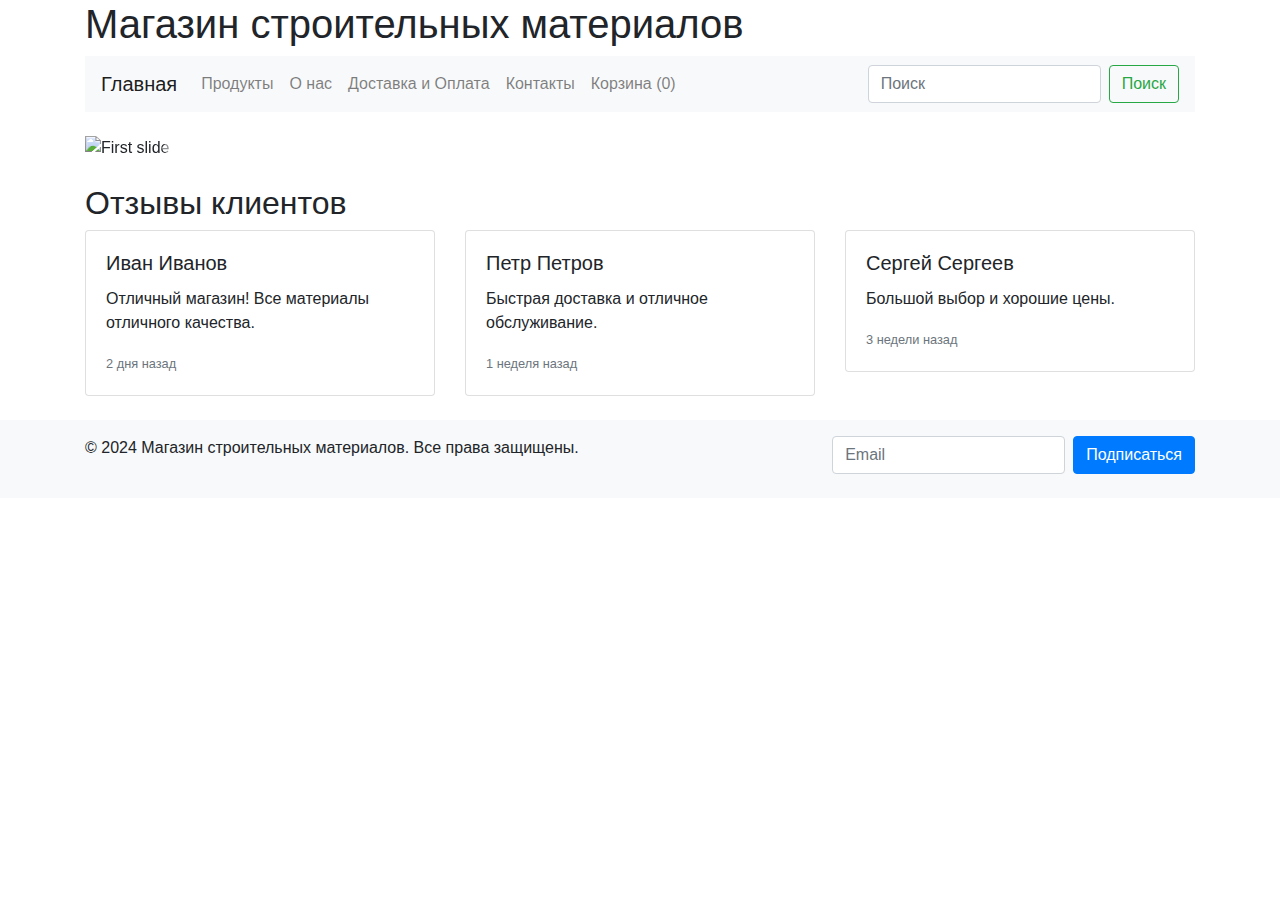
==== index.html @ 7d593d07 "1" ====
<!DOCTYPE html>
<html lang="en">
<head>
    <meta charset="UTF-8">
    <meta name="viewport" content="width=device-width, initial-scale=1.0">
    <title>ТАЛДИНВЕСТ "Строительные материалы"</title>
    <link rel="icon" href="фото/Логотип Талдинвест (без фона) 1.ico" type="фото/x-icon">
    <link rel="stylesheet" href="https://maxcdn.bootstrapcdn.com/bootstrap/4.5.2/css/bootstrap.min.css">
    <link rel="stylesheet" href="styles.css">
</head>
<body>
    <header>
        <div class="container">
            <h1>Магазин строительных материалов</h1>
            <nav class="navbar navbar-expand-lg navbar-light bg-light">
                <a class="navbar-brand" href="index.html">Главная</a>
                <button class="navbar-toggler" type="button" data-toggle="collapse" data-target="#navbarNav" aria-controls="navbarNav" aria-expanded="false" aria-label="Toggle navigation">
                    <span class="navbar-toggler-icon"></span>
                </button>
                <div class="collapse navbar-collapse" id="navbarNav">
                    <ul class="navbar-nav">
                        <li class="nav-item">
                            <a class="nav-link" href="products.html">Продукты</a>
                        </li>
                        <li class="nav-item">
                            <a class="nav-link" href="about.html">О нас</a>
                        </li>
                        <li class="nav-item">
                            <a class="nav-link" href="shipping.html">Доставка и Оплата</a>
                        </li>
                        <li class="nav-item">
                            <a class="nav-link" href="contact.html">Контакты</a>
                        </li>
                        <li class="nav-item">
                            <a class="nav-link" href="cart.html">Корзина (<span id="cart-count">0</span>)</a>
                        </li>
                    </ul>
                    <form class="form-inline ml-auto" action="search.html">
                        <input class="form-control mr-sm-2" type="search" placeholder="Поиск" aria-label="Поиск">
                        <button class="btn btn-outline-success my-2 my-sm-0" type="submit">Поиск</button>
                    </form>
                </div>
            </nav>
        </div>
    </header>

    <main>
        <section id="home" class="mt-4">
            <div class="container">
                <div id="carouselExampleIndicators" class="carousel slide" data-ride="carousel">
                    <ol class="carousel-indicators">
                        <li data-target="#carouselExampleIndicators" data-slide-to="0" class="active"></li>
                        <li data-target="#carouselExampleIndicators" data-slide-to="1"></li>
                        <li data-target="#carouselExampleIndicators" data-slide-to="2"></li>
                    </ol>
                    <div class="carousel-inner">
                        <div class="carousel-item active">
                            <img class="d-block w-100" src="images/slide1.jpg" alt="First slide">
                            <div class="carousel-caption d-none d-md-block">
                                <h5>Качественные материалы</h5>
                                <p>Все, что нужно для строительства и ремонта.</p>
                            </div>
                        </div>
                        <div class="carousel-item">
                            <img class="d-block w-100" src="images/slide2.jpg" alt="Second slide">
                            <div class="carousel-caption d-none d-md-block">
                                <h5>Широкий ассортимент</h5>
                                <p>Найдите все необходимое в одном месте.</p>
                            </div>
                        </div>
                        <div class="carousel-item">
                            <img class="d-block w-100" src="images/slide3.jpg" alt="Third slide">
                            <div class="carousel-caption d-none d-md-block">
                                <h5>Доступные цены</h5>
                                <p>Лучшие цены на рынке.</p>
                            </div>
                        </div>
                    </div>
                    <a class="carousel-control-prev" href="#carouselExampleIndicators" role="button" data-slide="prev">
                        <span class="carousel-control-prev-icon" aria-hidden="true"></span>
                        <span class="sr-only">Previous</span>
                    </a>
                    <a class="carousel-control-next" href="#carouselExampleIndicators" role="button" data-slide="next">
                        <span class="carousel-control-next-icon" aria-hidden="true"></span>
                        <span class="sr-only">Next</span>
                    </a>
                </div>
            </div>
        </section>
        
        <section id="reviews" class="mt-4">
            <div class="container">
                <h2>Отзывы клиентов</h2>
                <div class="row">
                    <div class="col-md-4">
                        <div class="card mb-4">
                            <div class="card-body">
                                <h5 class="card-title">Иван Иванов</h5>
                                <p class="card-text">Отличный магазин! Все материалы отличного качества.</p>
                                <p class="card-text"><small class="text-muted">2 дня назад</small></p>
                            </div>
                        </div>
                    </div>
                    <div class="col-md-4">
                        <div class="card mb-4">
                            <div class="card-body">
                                <h5 class="card-title">Петр Петров</h5>
                                <p class="card-text">Быстрая доставка и отличное обслуживание.</p>
                                <p class="card-text"><small class="text-muted">1 неделя назад</small></p>
                            </div>
                        </div>
                    </div>
                    <div class="col-md-4">
                        <div class="card mb-4">
                            <div class="card-body">
                                <h5 class="card-title">Сергей Сергеев</h5>
                                <p class="card-text">Большой выбор и хорошие цены.</p>
                                <p class="card-text"><small class="text-muted">3 недели назад</small></p>
                            </div>
                        </div>
                    </div>
                </div>
            </div>
        </section>
    </main>

    <footer class="bg-light py-3">
        <div class="container">
            <div class="row">
                <div class="col-md-6">
                    <p class="text-center text-md-left">&copy; 2024 Магазин строительных материалов. Все права защищены.</p>
                </div>
                <div class="col-md-6">
                    <form class="form-inline justify-content-center justify-content-md-end">
                        <label class="sr-only" for="subscribeEmail">Email</label>
                        <input type="email" class="form-control mb-2 mr-sm-2" id="subscribeEmail" placeholder="Email">
                        <button type="submit" class="btn btn-primary mb-2">Подписаться</button>
                    </form>
                </div>
            </div>
        </div>
    </footer>

    <script src="https://code.jquery.com/jquery-3.5.1.slim.min.js"></script>
    <script src="https://cdn.jsdelivr.net/npm/@popperjs/core@2.9.2/dist/umd/popper.min.js"></script>
    <script src="https://maxcdn.bootstrapcdn.com/bootstrap/4.5.2/js/bootstrap.min.js"></script>
    <script src="script.js"></script>
</body>
</html>
---- styles.css ----
.notification {
    position: fixed;
    top: 20px;
    right: 20px;
    background-color: #008cba;
    color: #fff;
    padding: 10px 20px;
    border-radius: 5px;
    box-shadow: 0 4px 8px rgba(0, 0, 0, 0.1);
    z-index: 1000;
    transition: opacity 0.3s;
}
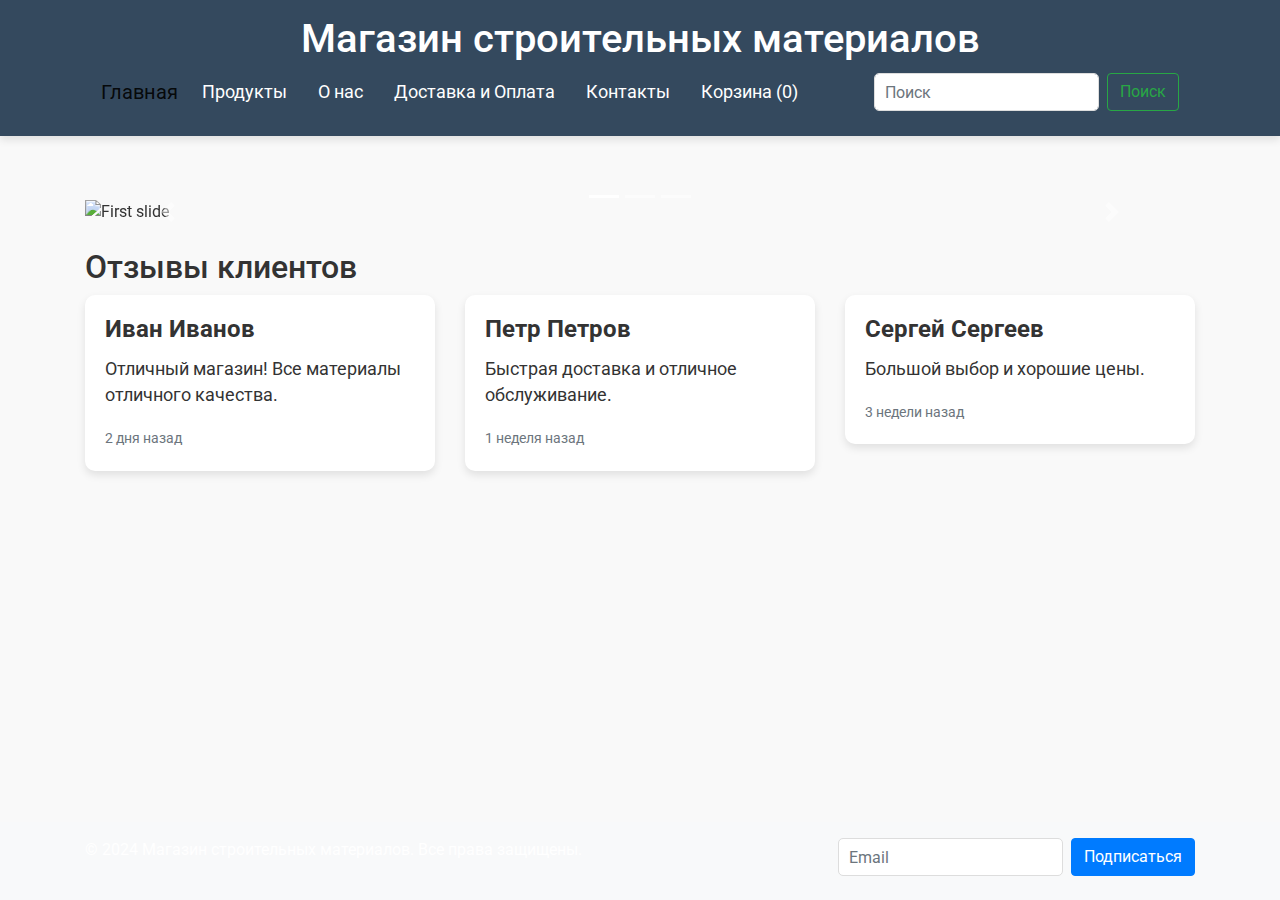
==== commit 5efc2d22: "new update" ====
--- a/index.html
+++ b/index.html
@@ -4,15 +4,15 @@
     <meta charset="UTF-8">
     <meta name="viewport" content="width=device-width, initial-scale=1.0">
     <title>ТАЛДИНВЕСТ "Строительные материалы"</title>
-    <link rel="icon" href="фото/Логотип Талдинвест (без фона) 1.ico" type="фото/x-icon">
     <link rel="stylesheet" href="https://maxcdn.bootstrapcdn.com/bootstrap/4.5.2/css/bootstrap.min.css">
     <link rel="stylesheet" href="styles.css">
+    <link href="https://fonts.googleapis.com/css2?family=Roboto:wght@400;700&display=swap" rel="stylesheet">
 </head>
 <body>
     <header>
         <div class="container">
             <h1>Магазин строительных материалов</h1>
-            <nav class="navbar navbar-expand-lg navbar-light bg-light">
+            <nav class="navbar navbar-expand-lg navbar-light">
                 <a class="navbar-brand" href="index.html">Главная</a>
                 <button class="navbar-toggler" type="button" data-toggle="collapse" data-target="#navbarNav" aria-controls="navbarNav" aria-expanded="false" aria-label="Toggle navigation">
                     <span class="navbar-toggler-icon"></span>
--- a/styles.css
+++ b/styles.css
@@ -1,12 +1,174 @@
+body {
+    font-family: 'Roboto', sans-serif;
+    margin: 0;
+    padding: 0;
+    background-color: #f9f9f9;
+    color: #333;
+}
+
+header {
+    background-color: #34495e;
+    color: #fff;
+    padding: 15px 0;
+    box-shadow: 0 4px 8px rgba(0, 0, 0, 0.1);
+    margin-bottom: 20px;
+    position: sticky;
+    top: 0;
+    z-index: 1000;
+}
+
+header h1 {
+    text-align: center;
+    margin: 0;
+    font-size: 2.5em;
+}
+
+.navbar {
+    background-color: transparent;
+}
+
+.nav-link {
+    color: #fff !important;
+    font-size: 1.1em;
+    margin-right: 15px;
+    transition: color 0.3s;
+}
+
+.nav-link:hover {
+    color: #1abc9c !important;
+}
+
+main {
+    padding: 20px 0;
+}
+
+.jumbotron {
+    background-color: #1abc9c;
+    color: #fff;
+    padding: 50px 30px;
+    border-radius: 10px;
+    text-align: center;
+    margin-bottom: 20px;
+    box-shadow: 0 4px 8px rgba(0, 0, 0, 0.1);
+}
+
+footer {
+    background-color: #34495e;
+    color: #fff;
+    text-align: center;
+    padding: 20px 0;
+    position: fixed;
+    width: 100%;
+    bottom: 0;
+}
+
+.card {
+    margin-bottom: 20px;
+    border: none;
+    border-radius: 10px;
+    box-shadow: 0 4px 8px rgba(0, 0, 0, 0.1);
+    transition: transform 0.2s, box-shadow 0.2s;
+}
+
+.card:hover {
+    transform: translateY(-5px);
+    box-shadow: 0 8px 16px rgba(0, 0, 0, 0.2);
+}
+
+button {
+    background-color: #1abc9c;
+    color: #fff;
+    border: none;
+    padding: 10px 20px;
+    cursor: pointer;
+    border-radius: 5px;
+    transition: background-color 0.3s, transform 0.2s;
+}
+
+button:hover {
+    background-color: #16a085;
+    transform: scale(1.05);
+}
+
+#reviews .card-title {
+    font-size: 1.5em;
+    font-weight: bold;
+}
+
+#reviews .card-text {
+    font-size: 1.1em;
+}
+
+ul.list-group li {
+    display: flex;
+    justify-content: space-between;
+}
+
+ul.list-group li button {
+    background-color: red;
+    border: none;
+    padding: 5px 10px;
+    cursor: pointer;
+    color: white;
+    border-radius: 3px;
+    transition: background-color 0.3s;
+}
+
+ul.list-group li button:hover {
+    background-color: darkred;
+}
+
+.search-results .card {
+    margin-bottom: 20px;
+}
+
+.form-inline {
+    display: flex;
+    flex-direction: row;
+    align-items: center;
+}
+
+.form-inline input {
+    margin-right: 10px;
+    padding: 5px 10px;
+    border-radius: 5px;
+    border: 1px solid #ddd;
+}
+
+@media (max-width: 768px) {
+    .jumbotron {
+        padding: 20px;
+    }
+
+    .navbar-collapse {
+        flex-direction: column;
+    }
+
+    .form-inline {
+        flex-direction: column;
+        width: 100%;
+    }
+
+    .form-inline input {
+        margin: 5px 0;
+        width: 100%;
+    }
+
+    .form-inline button {
+        width: 100%;
+    }
+}
+
 .notification {
     position: fixed;
     top: 20px;
     right: 20px;
-    background-color: #008cba;
+    background-color: #34495e;
     color: #fff;
-    padding: 10px 20px;
-    border-radius: 5px;
+    padding: 15px 20px;
+    border-radius: 10px;
     box-shadow: 0 4px 8px rgba(0, 0, 0, 0.1);
     z-index: 1000;
     transition: opacity 0.3s;
+    font-size: 1.1em;
 }
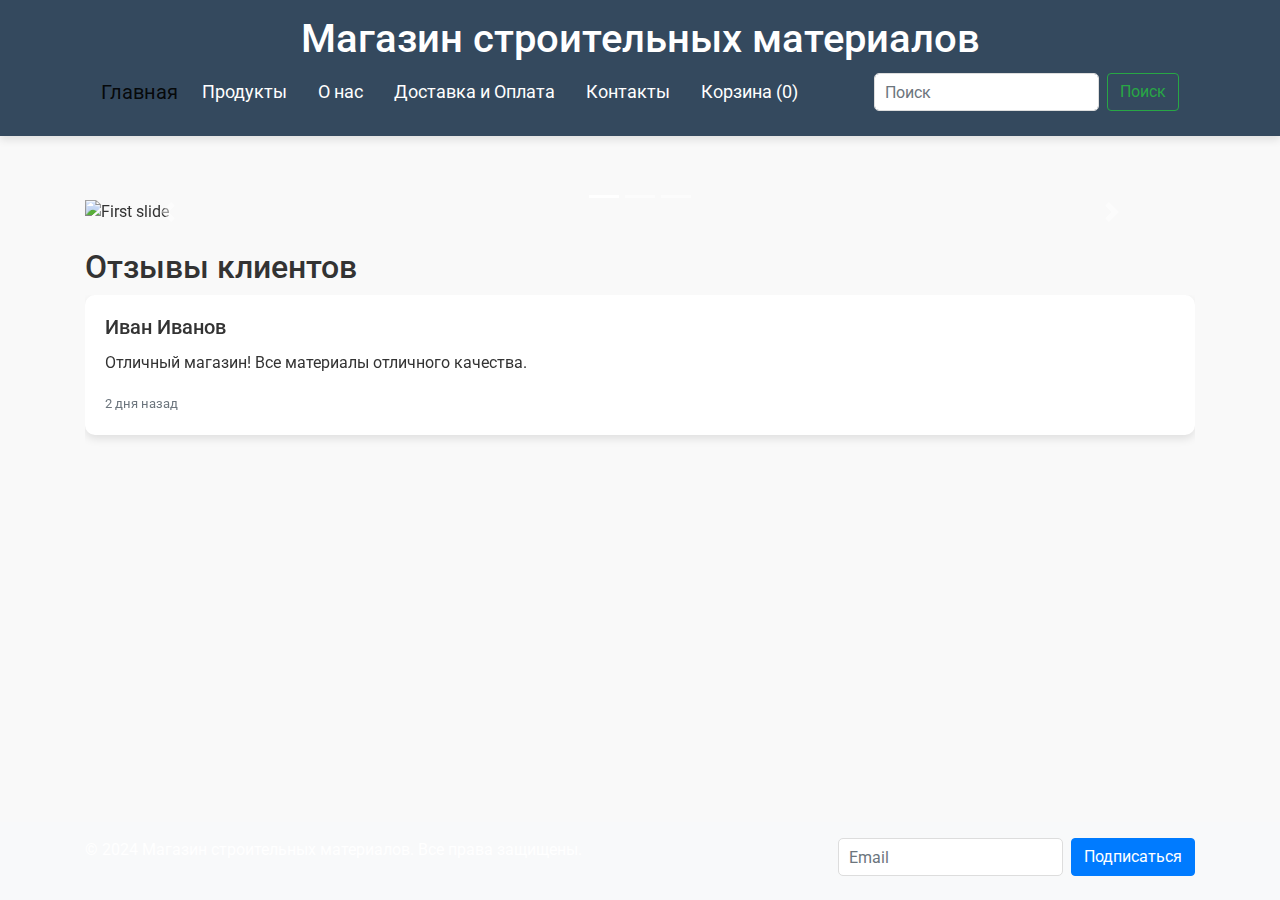
==== commit 78b0b68b: "2" ====
--- a/index.html
+++ b/index.html
@@ -6,6 +6,7 @@
     <title>ТАЛДИНВЕСТ "Строительные материалы"</title>
     <link rel="stylesheet" href="https://maxcdn.bootstrapcdn.com/bootstrap/4.5.2/css/bootstrap.min.css">
     <link rel="stylesheet" href="styles.css">
+    <link rel="stylesheet" href="https://cdnjs.cloudflare.com/ajax/libs/animate.css/4.1.1/animate.min.css"/>
     <link href="https://fonts.googleapis.com/css2?family=Roboto:wght@400;700&display=swap" rel="stylesheet">
 </head>
 <body>
@@ -88,37 +89,47 @@
             </div>
         </section>
         
-        <section id="reviews" class="mt-4">
+        <section id="testimonials" class="mt-4">
             <div class="container">
                 <h2>Отзывы клиентов</h2>
-                <div class="row">
-                    <div class="col-md-4">
-                        <div class="card mb-4">
-                            <div class="card-body">
-                                <h5 class="card-title">Иван Иванов</h5>
-                                <p class="card-text">Отличный магазин! Все материалы отличного качества.</p>
-                                <p class="card-text"><small class="text-muted">2 дня назад</small></p>
+                <div id="testimonialCarousel" class="carousel slide" data-ride="carousel">
+                    <div class="carousel-inner">
+                        <div class="carousel-item active">
+                            <div class="card animate__animated animate__fadeInUp">
+                                <div class="card-body">
+                                    <h5 class="card-title">Иван Иванов</h5>
+                                    <p class="card-text">Отличный магазин! Все материалы отличного качества.</p>
+                                    <p class="card-text"><small class="text-muted">2 дня назад</small></p>
+                                </div>
+                            </div>
+                        </div>
+                        <div class="carousel-item">
+                            <div class="card animate__animated animate__fadeInUp">
+                                <div class="card-body">
+                                    <h5 class="card-title">Петр Петров</h5>
+                                    <p class="card-text">Быстрая доставка и отличное обслуживание.</p>
+                                    <p class="card-text"><small class="text-muted">1 неделя назад</small></p>
+                                </div>
+                            </div>
+                        </div>
+                        <div class="carousel-item">
+                            <div class="card animate__animated animate__fadeInUp">
+                                <div class="card-body">
+                                    <h5 class="card-title">Сергей Сергеев</h5>
+                                    <p class="card-text">Большой выбор и хорошие цены.</p>
+                                    <p class="card-text"><small class="text-muted">3 недели назад</small></p>
+                                </div>
                             </div>
                         </div>
                     </div>
-                    <div class="col-md-4">
-                        <div class="card mb-4">
-                            <div class="card-body">
-                                <h5 class="card-title">Петр Петров</h5>
-                                <p class="card-text">Быстрая доставка и отличное обслуживание.</p>
-                                <p class="card-text"><small class="text-muted">1 неделя назад</small></p>
-                            </div>
-                        </div>
-                    </div>
-                    <div class="col-md-4">
-                        <div class="card mb-4">
-                            <div class="card-body">
-                                <h5 class="card-title">Сергей Сергеев</h5>
-                                <p class="card-text">Большой выбор и хорошие цены.</p>
-                                <p class="card-text"><small class="text-muted">3 недели назад</small></p>
-                            </div>
-                        </div>
-                    </div>
+                    <a class="carousel-control-prev" href="#testimonialCarousel" role="button" data-slide="prev">
+                        <span class="carousel-control-prev-icon" aria-hidden="true"></span>
+                        <span class="sr-only">Previous</span>
+                    </a>
+                    <a class="carousel-control-next" href="#testimonialCarousel" role="button" data-slide="next">
+                        <span class="carousel-control-next-icon" aria-hidden="true"></span>
+                        <span class="sr-only">Next</span>
+                    </a>
                 </div>
             </div>
         </section>
@@ -145,5 +156,22 @@
     <script src="https://cdn.jsdelivr.net/npm/@popperjs/core@2.9.2/dist/umd/popper.min.js"></script>
     <script src="https://maxcdn.bootstrapcdn.com/bootstrap/4.5.2/js/bootstrap.min.js"></script>
     <script src="script.js"></script>
+    <script>
+        $(document).ready(function() {
+          // Код для инициализации карусели отзывов
+          $('#testimonialCarousel').carousel();
+          
+          // Пример кода для инициализации модального окна
+          $('#productModal').on('show.bs.modal', function (event) {
+            var button = $(event.relatedTarget); // Кнопка, вызвавшая модальное окно
+            var product = button.data('product'); // Извлечение информации о продукте из data-* атрибутов
+        
+            var modal = $(this);
+            modal.find('.modal-title').text('Детали продукта: ' + product);
+            modal.find('.modal-body img').attr('src', 'images/' + product.toLowerCase() + '.jpg');
+            modal.find('.modal-body p').text('Описание для ' + product);
+          });
+        });
+    </script>
 </body>
 </html>
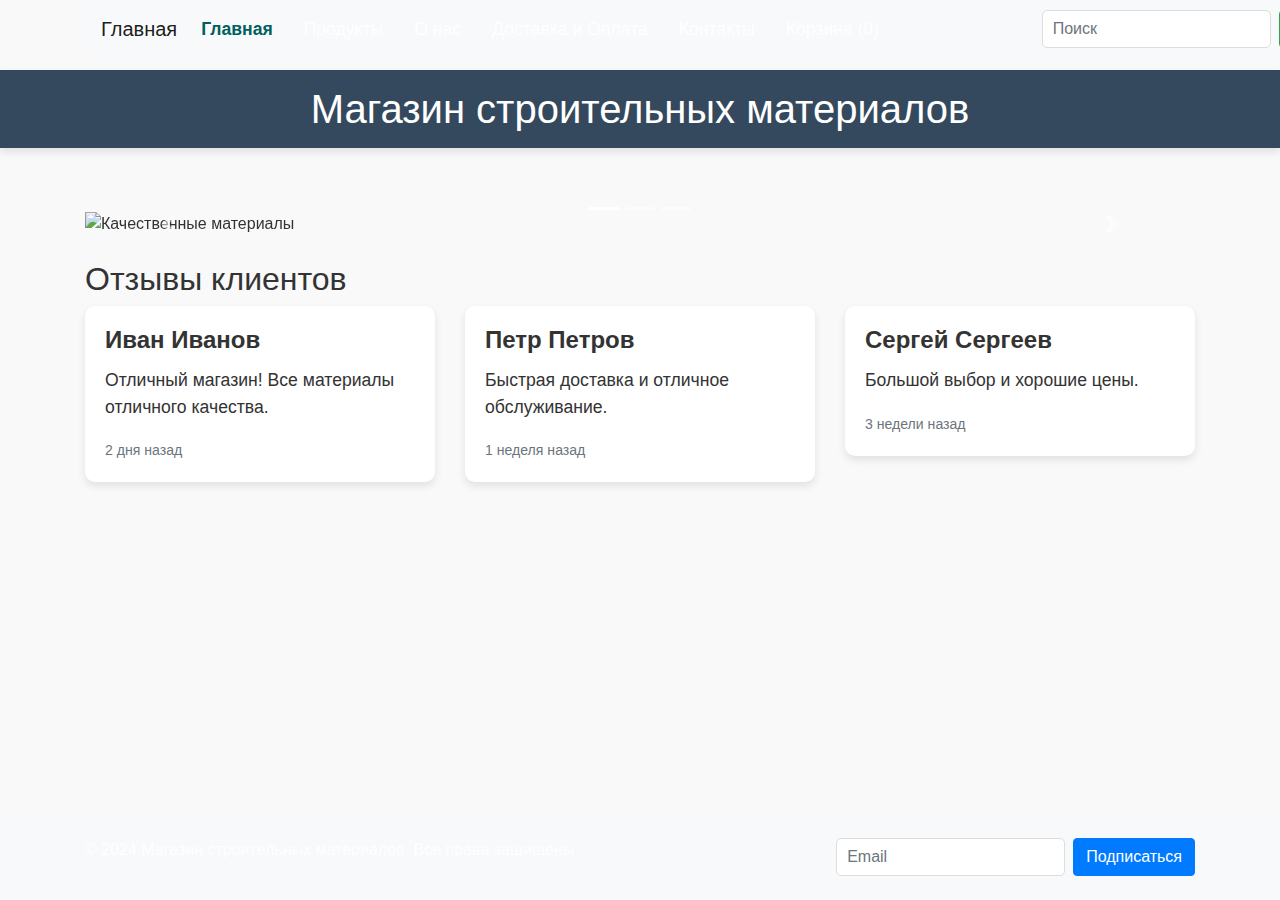
==== commit 7f40eab0: "1" ====
--- a/index.html
+++ b/index.html
@@ -4,22 +4,24 @@
     <meta charset="UTF-8">
     <meta name="viewport" content="width=device-width, initial-scale=1.0">
     <title>ТАЛДИНВЕСТ "Строительные материалы"</title>
+    <meta name="description" content="Магазин строительных материалов - лучшие товары по доступным ценам.">
     <link rel="stylesheet" href="https://maxcdn.bootstrapcdn.com/bootstrap/4.5.2/css/bootstrap.min.css">
     <link rel="stylesheet" href="styles.css">
-    <link rel="stylesheet" href="https://cdnjs.cloudflare.com/ajax/libs/animate.css/4.1.1/animate.min.css"/>
-    <link href="https://fonts.googleapis.com/css2?family=Roboto:wght@400;700&display=swap" rel="stylesheet">
 </head>
 <body>
     <header>
         <div class="container">
             <h1>Магазин строительных материалов</h1>
-            <nav class="navbar navbar-expand-lg navbar-light">
+            <nav class="navbar navbar-expand-lg navbar-light bg-light">
                 <a class="navbar-brand" href="index.html">Главная</a>
                 <button class="navbar-toggler" type="button" data-toggle="collapse" data-target="#navbarNav" aria-controls="navbarNav" aria-expanded="false" aria-label="Toggle navigation">
                     <span class="navbar-toggler-icon"></span>
                 </button>
                 <div class="collapse navbar-collapse" id="navbarNav">
                     <ul class="navbar-nav">
+                        <li class="nav-item">
+                            <a class="nav-link active" href="index.html">Главная</a>
+                        </li>
                         <li class="nav-item">
                             <a class="nav-link" href="products.html">Продукты</a>
                         </li>
@@ -36,9 +38,10 @@
                             <a class="nav-link" href="cart.html">Корзина (<span id="cart-count">0</span>)</a>
                         </li>
                     </ul>
-                    <form class="form-inline ml-auto" action="search.html">
-                        <input class="form-control mr-sm-2" type="search" placeholder="Поиск" aria-label="Поиск">
+                    <form class="form-inline ml-auto" onsubmit="return performSearch(event)">
+                        <input class="form-control mr-sm-2" type="search" id="search-query" placeholder="Поиск" aria-label="Поиск" oninput="autoCompleteSearch()">
                         <button class="btn btn-outline-success my-2 my-sm-0" type="submit">Поиск</button>
+                        <div id="autocomplete-results" class="autocomplete-results"></div>
                     </form>
                 </div>
             </nav>
@@ -56,21 +59,21 @@
                     </ol>
                     <div class="carousel-inner">
                         <div class="carousel-item active">
-                            <img class="d-block w-100" src="images/slide1.jpg" alt="First slide">
+                            <img class="d-block w-100" src="images/slide1.jpg" alt="Качественные материалы">
                             <div class="carousel-caption d-none d-md-block">
                                 <h5>Качественные материалы</h5>
                                 <p>Все, что нужно для строительства и ремонта.</p>
                             </div>
                         </div>
                         <div class="carousel-item">
-                            <img class="d-block w-100" src="images/slide2.jpg" alt="Second slide">
+                            <img class="d-block w-100" src="images/slide2.jpg" alt="Широкий ассортимент">
                             <div class="carousel-caption d-none d-md-block">
                                 <h5>Широкий ассортимент</h5>
                                 <p>Найдите все необходимое в одном месте.</p>
                             </div>
                         </div>
                         <div class="carousel-item">
-                            <img class="d-block w-100" src="images/slide3.jpg" alt="Third slide">
+                            <img class="d-block w-100" src="images/slide3.jpg" alt="Доступные цены">
                             <div class="carousel-caption d-none d-md-block">
                                 <h5>Доступные цены</h5>
                                 <p>Лучшие цены на рынке.</p>
@@ -89,47 +92,37 @@
             </div>
         </section>
         
-        <section id="testimonials" class="mt-4">
+        <section id="reviews" class="mt-4">
             <div class="container">
                 <h2>Отзывы клиентов</h2>
-                <div id="testimonialCarousel" class="carousel slide" data-ride="carousel">
-                    <div class="carousel-inner">
-                        <div class="carousel-item active">
-                            <div class="card animate__animated animate__fadeInUp">
-                                <div class="card-body">
-                                    <h5 class="card-title">Иван Иванов</h5>
-                                    <p class="card-text">Отличный магазин! Все материалы отличного качества.</p>
-                                    <p class="card-text"><small class="text-muted">2 дня назад</small></p>
-                                </div>
-                            </div>
-                        </div>
-                        <div class="carousel-item">
-                            <div class="card animate__animated animate__fadeInUp">
-                                <div class="card-body">
-                                    <h5 class="card-title">Петр Петров</h5>
-                                    <p class="card-text">Быстрая доставка и отличное обслуживание.</p>
-                                    <p class="card-text"><small class="text-muted">1 неделя назад</small></p>
-                                </div>
-                            </div>
-                        </div>
-                        <div class="carousel-item">
-                            <div class="card animate__animated animate__fadeInUp">
-                                <div class="card-body">
-                                    <h5 class="card-title">Сергей Сергеев</h5>
-                                    <p class="card-text">Большой выбор и хорошие цены.</p>
-                                    <p class="card-text"><small class="text-muted">3 недели назад</small></p>
-                                </div>
+                <div class="row">
+                    <div class="col-md-4">
+                        <div class="card mb-4">
+                            <div class="card-body">
+                                <h5 class="card-title">Иван Иванов</h5>
+                                <p class="card-text">Отличный магазин! Все материалы отличного качества.</p>
+                                <p class="card-text"><small class="text-muted">2 дня назад</small></p>
                             </div>
                         </div>
                     </div>
-                    <a class="carousel-control-prev" href="#testimonialCarousel" role="button" data-slide="prev">
-                        <span class="carousel-control-prev-icon" aria-hidden="true"></span>
-                        <span class="sr-only">Previous</span>
-                    </a>
-                    <a class="carousel-control-next" href="#testimonialCarousel" role="button" data-slide="next">
-                        <span class="carousel-control-next-icon" aria-hidden="true"></span>
-                        <span class="sr-only">Next</span>
-                    </a>
+                    <div class="col-md-4">
+                        <div class="card mb-4">
+                            <div class="card-body">
+                                <h5 class="card-title">Петр Петров</h5>
+                                <p class="card-text">Быстрая доставка и отличное обслуживание.</p>
+                                <p class="card-text"><small class="text-muted">1 неделя назад</small></p>
+                            </div>
+                        </div>
+                    </div>
+                    <div class="col-md-4">
+                        <div class="card mb-4">
+                            <div class="card-body">
+                                <h5 class="card-title">Сергей Сергеев</h5>
+                                <p class="card-text">Большой выбор и хорошие цены.</p>
+                                <p class="card-text"><small class="text-muted">3 недели назад</small></p>
+                            </div>
+                        </div>
+                    </div>
                 </div>
             </div>
         </section>
@@ -156,22 +149,5 @@
     <script src="https://cdn.jsdelivr.net/npm/@popperjs/core@2.9.2/dist/umd/popper.min.js"></script>
     <script src="https://maxcdn.bootstrapcdn.com/bootstrap/4.5.2/js/bootstrap.min.js"></script>
     <script src="script.js"></script>
-    <script>
-        $(document).ready(function() {
-          // Код для инициализации карусели отзывов
-          $('#testimonialCarousel').carousel();
-          
-          // Пример кода для инициализации модального окна
-          $('#productModal').on('show.bs.modal', function (event) {
-            var button = $(event.relatedTarget); // Кнопка, вызвавшая модальное окно
-            var product = button.data('product'); // Извлечение информации о продукте из data-* атрибутов
-        
-            var modal = $(this);
-            modal.find('.modal-title').text('Детали продукта: ' + product);
-            modal.find('.modal-body img').attr('src', 'images/' + product.toLowerCase() + '.jpg');
-            modal.find('.modal-body p').text('Описание для ' + product);
-          });
-        });
-    </script>
 </body>
 </html>
--- a/styles.css
+++ b/styles.css
@@ -172,3 +172,20 @@
     transition: opacity 0.3s;
     font-size: 1.1em;
 }
+/* Добавление активного состояния */
+.navbar-nav .nav-item .nav-link.active {
+    color: #005f5f !important;
+    font-weight: bold;
+}
+
+/* Фиксированное меню навигации */
+.navbar {
+    position: fixed;
+    top: 0;
+    width: 100%;
+    z-index: 1000;
+}
+
+body {
+    padding-top: 70px; /* Высота навигационной панели */
+}
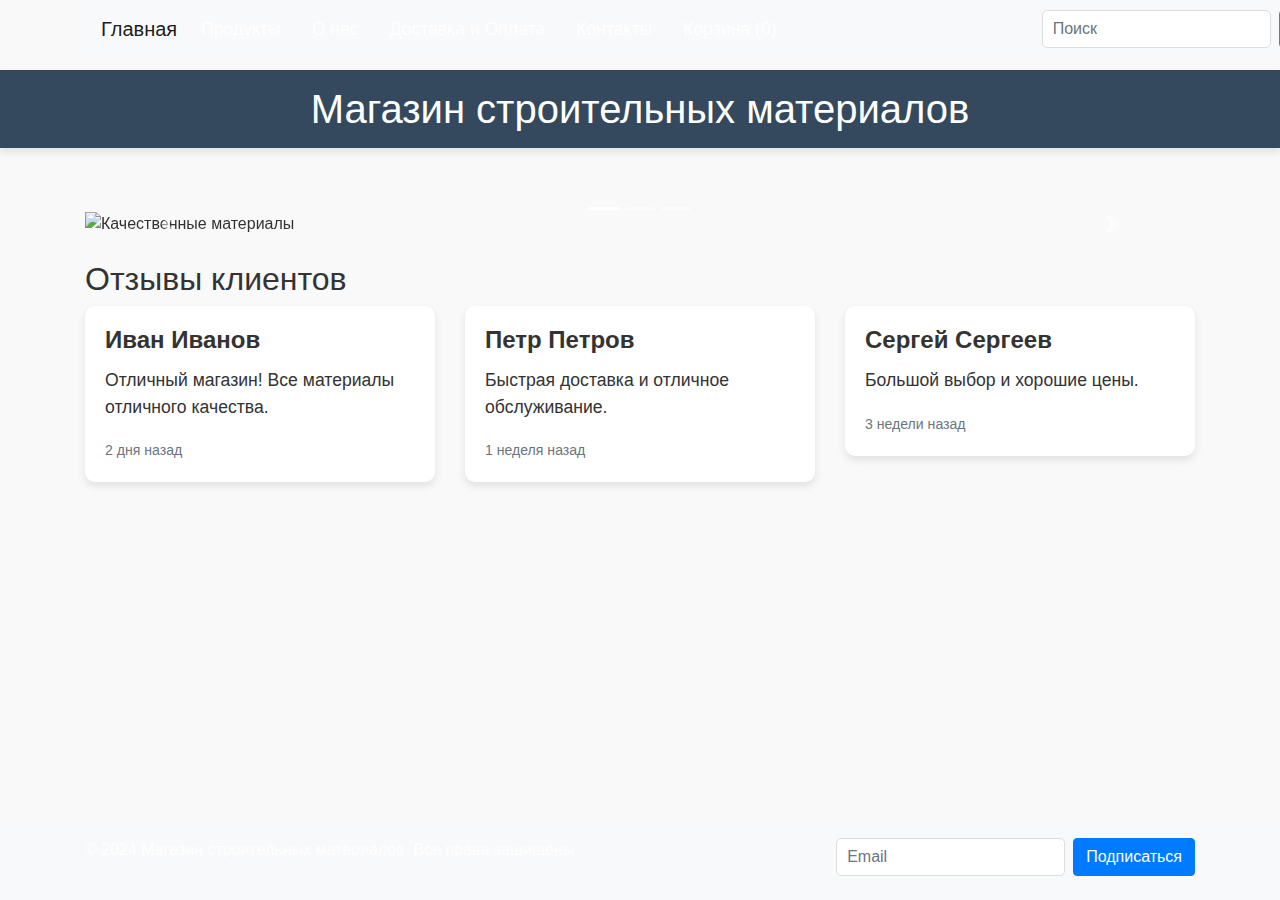
==== commit e93d96fc: "1" ====
--- a/index.html
+++ b/index.html
@@ -1,11 +1,13 @@
 <!DOCTYPE html>
-<html lang="en">
+<html lang="ru">
 <head>
     <meta charset="UTF-8">
     <meta name="viewport" content="width=device-width, initial-scale=1.0">
+    <meta name="description" content="ТАЛДИНВЕСТ: Магазин строительных материалов с широким ассортиментом и доступными ценами.">
+    <meta name="keywords" content="строительные материалы, ремонт, строительство, ТАЛДИНВЕСТ">
+    <meta name="author" content="ТАЛДИНВЕСТ">
     <title>ТАЛДИНВЕСТ "Строительные материалы"</title>
-    <meta name="description" content="Магазин строительных материалов - лучшие товары по доступным ценам.">
-    <link rel="stylesheet" href="https://maxcdn.bootstrapcdn.com/bootstrap/4.5.2/css/bootstrap.min.css">
+    <link rel="stylesheet" href="https://maxcdn.bootstrapcdn.com/bootstrap/4.6.0/css/bootstrap.min.css">
     <link rel="stylesheet" href="styles.css">
 </head>
 <body>
@@ -19,9 +21,6 @@
                 </button>
                 <div class="collapse navbar-collapse" id="navbarNav">
                     <ul class="navbar-nav">
-                        <li class="nav-item">
-                            <a class="nav-link active" href="index.html">Главная</a>
-                        </li>
                         <li class="nav-item">
                             <a class="nav-link" href="products.html">Продукты</a>
                         </li>
@@ -38,10 +37,9 @@
                             <a class="nav-link" href="cart.html">Корзина (<span id="cart-count">0</span>)</a>
                         </li>
                     </ul>
-                    <form class="form-inline ml-auto" onsubmit="return performSearch(event)">
-                        <input class="form-control mr-sm-2" type="search" id="search-query" placeholder="Поиск" aria-label="Поиск" oninput="autoCompleteSearch()">
+                    <form class="form-inline ml-auto" action="search.html">
+                        <input class="form-control mr-sm-2" type="search" placeholder="Поиск" aria-label="Поиск">
                         <button class="btn btn-outline-success my-2 my-sm-0" type="submit">Поиск</button>
-                        <div id="autocomplete-results" class="autocomplete-results"></div>
                     </form>
                 </div>
             </nav>
@@ -145,9 +143,10 @@
         </div>
     </footer>
 
-    <script src="https://code.jquery.com/jquery-3.5.1.slim.min.js"></script>
-    <script src="https://cdn.jsdelivr.net/npm/@popperjs/core@2.9.2/dist/umd/popper.min.js"></script>
-    <script src="https://maxcdn.bootstrapcdn.com/bootstrap/4.5.2/js/bootstrap.min.js"></script>
-    <script src="script.js"></script>
+    <!-- Updated versions of jQuery and Bootstrap -->
+    <script src="https://code.jquery.com/jquery-3.6.0.min.js" defer></script>
+    <script src="https://cdn.jsdelivr.net/npm/@popperjs/core@2.9.3/dist/umd/popper.min.js" defer></script>
+    <script src="https://maxcdn.bootstrapcdn.com/bootstrap/4.6.0/js/bootstrap.min.js" defer></script>
+    <script src="script.js" defer></script>
 </body>
 </html>
--- a/styles.css
+++ b/styles.css
@@ -1,11 +1,14 @@
+/* General Styles */
 body {
     font-family: 'Roboto', sans-serif;
     margin: 0;
     padding: 0;
     background-color: #f9f9f9;
     color: #333;
+    padding-top: 70px; /* Height of the navigation bar */
 }
 
+/* Header Styles */
 header {
     background-color: #34495e;
     color: #fff;
@@ -23,8 +26,13 @@
     font-size: 2.5em;
 }
 
+/* Navbar Styles */
 .navbar {
     background-color: transparent;
+    position: fixed;
+    top: 0;
+    width: 100%;
+    z-index: 1000;
 }
 
 .nav-link {
@@ -38,6 +46,12 @@
     color: #1abc9c !important;
 }
 
+.navbar-nav .nav-item .nav-link.active {
+    color: #005f5f !important;
+    font-weight: bold;
+}
+
+/* Main Content Styles */
 main {
     padding: 20px 0;
 }
@@ -52,6 +66,7 @@
     box-shadow: 0 4px 8px rgba(0, 0, 0, 0.1);
 }
 
+/* Footer Styles */
 footer {
     background-color: #34495e;
     color: #fff;
@@ -62,6 +77,7 @@
     bottom: 0;
 }
 
+/* Card Styles */
 .card {
     margin-bottom: 20px;
     border: none;
@@ -75,6 +91,7 @@
     box-shadow: 0 8px 16px rgba(0, 0, 0, 0.2);
 }
 
+/* Button Styles */
 button {
     background-color: #1abc9c;
     color: #fff;
@@ -90,6 +107,7 @@
     transform: scale(1.05);
 }
 
+/* Reviews Section Styles */
 #reviews .card-title {
     font-size: 1.5em;
     font-weight: bold;
@@ -99,6 +117,7 @@
     font-size: 1.1em;
 }
 
+/* List Group Styles */
 ul.list-group li {
     display: flex;
     justify-content: space-between;
@@ -118,10 +137,12 @@
     background-color: darkred;
 }
 
+/* Search Results Styles */
 .search-results .card {
     margin-bottom: 20px;
 }
 
+/* Form Inline Styles */
 .form-inline {
     display: flex;
     flex-direction: row;
@@ -135,6 +156,22 @@
     border: 1px solid #ddd;
 }
 
+/* Notification Styles */
+.notification {
+    position: fixed;
+    top: 20px;
+    right: 20px;
+    background-color: #34495e;
+    color: #fff;
+    padding: 15px 20px;
+    border-radius: 10px;
+    box-shadow: 0 4px 8px rgba(0, 0, 0, 0.1);
+    z-index: 1000;
+    transition: opacity 0.3s;
+    font-size: 1.1em;
+}
+
+/* Media Queries */
 @media (max-width: 768px) {
     .jumbotron {
         padding: 20px;
@@ -159,33 +196,3 @@
     }
 }
 
-.notification {
-    position: fixed;
-    top: 20px;
-    right: 20px;
-    background-color: #34495e;
-    color: #fff;
-    padding: 15px 20px;
-    border-radius: 10px;
-    box-shadow: 0 4px 8px rgba(0, 0, 0, 0.1);
-    z-index: 1000;
-    transition: opacity 0.3s;
-    font-size: 1.1em;
-}
-/* Добавление активного состояния */
-.navbar-nav .nav-item .nav-link.active {
-    color: #005f5f !important;
-    font-weight: bold;
-}
-
-/* Фиксированное меню навигации */
-.navbar {
-    position: fixed;
-    top: 0;
-    width: 100%;
-    z-index: 1000;
-}
-
-body {
-    padding-top: 70px; /* Высота навигационной панели */
-}
